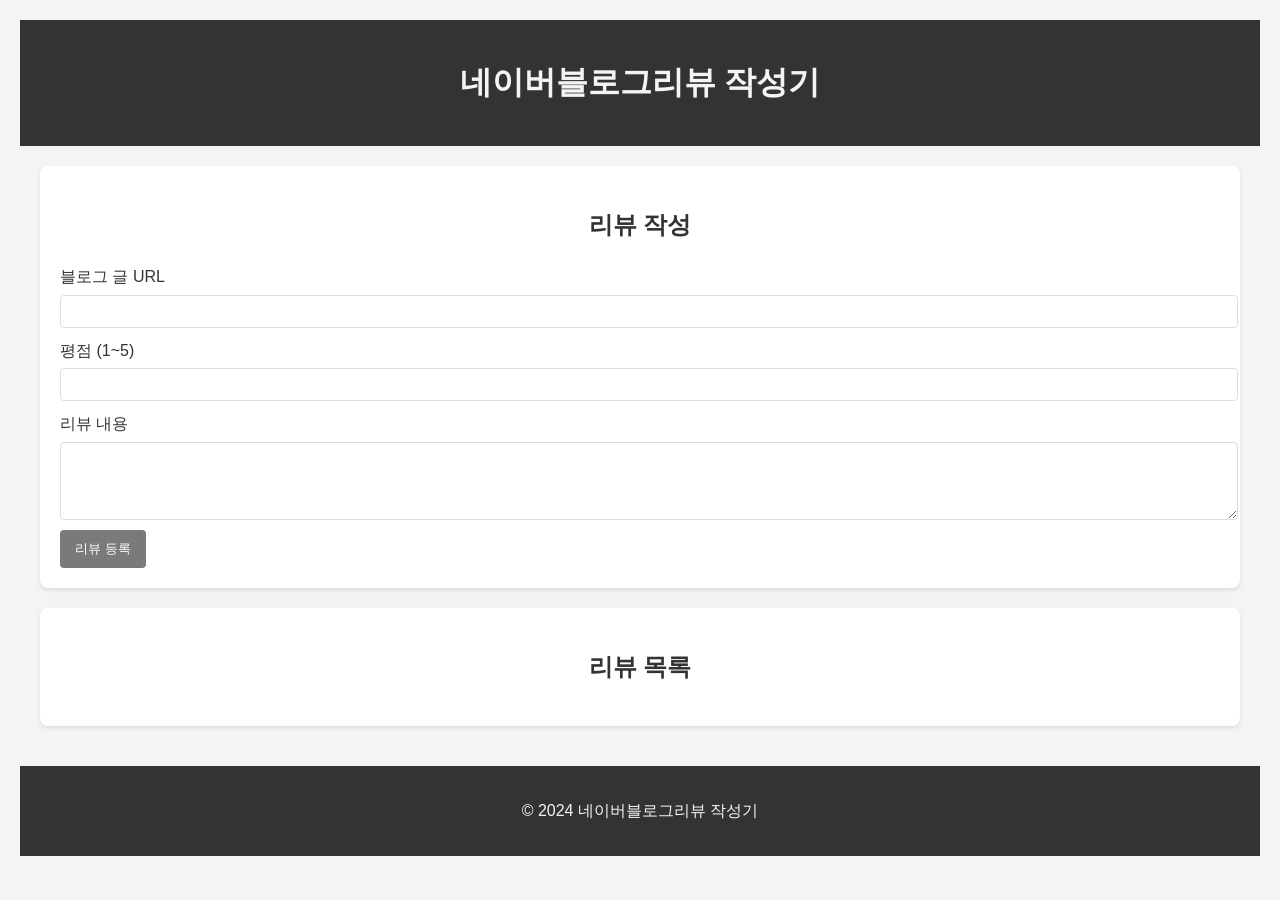
==== index.html @ 66f60aa8 "Rename to Naver blog review writer and translate UI" ====
<!DOCTYPE html>
<html lang="ko">
<head>
    <meta charset="UTF-8">
    <meta name="viewport" content="width=device-width, initial-scale=1.0">
    <title>네이버블로그리뷰 작성기</title>
    <link rel="stylesheet" href="style.css">
</head>
<body>
    <header>
        <h1>네이버블로그리뷰 작성기</h1>
    </header>
    <main>
        <section id="review-form-section">
            <h2>리뷰 작성</h2>
            <form id="review-form">
                <label for="blog-url">블로그 글 URL</label>
                <input type="url" id="blog-url" name="blog-url" required>
                <label for="rating">평점 (1~5)</label>
                <input type="number" id="rating" name="rating" min="1" max="5" required>
                <label for="review-text">리뷰 내용</label>
                <textarea id="review-text" name="review-text" rows="4" required></textarea>
                <button type="submit">리뷰 등록</button>
            </form>
        </section>
        <section id="reviews-section">
            <h2>리뷰 목록</h2>
            <div id="reviews-container"></div>
        </section>
    </main>
    <footer>
        <p>&copy; 2024 네이버블로그리뷰 작성기</p>
    </footer>
    <template id="review-card-template">
        <div class="review-card">
            <p><strong>URL:</strong> <a href="" target="_blank"></a></p>
            <p><strong>평점:</strong> <span></span></p>
            <p><strong>리뷰:</strong></p>
            <p></p>
        </div>
    </template>
    <script src="main.js"></script>
</body>
</html>
---- style.css ----
:root {
    --primary-color: #333;
    --secondary-color: #f4f4f4;
    --accent-color: #7a7a7a;
    --font-family: sans-serif;
}

body {
    font-family: var(--font-family);
    background-color: var(--secondary-color);
    color: var(--primary-color);
    line-height: 1.6;
    margin: 0;
    padding: 20px;
    text-align: center;
}

header, footer {
    background-color: var(--primary-color);
    color: var(--secondary-color);
    padding: 1rem 0;
    text-align: center;
}

main {
    padding: 20px;
}

#review-form-section, #reviews-section {
    background: #fff;
    padding: 20px;
    margin-bottom: 20px;
    border-radius: 8px;
    box-shadow: 0 2px 4px rgba(0,0,0,0.1);
}

#review-form {
    display: flex;
    flex-direction: column;
    align-items: flex-start;
}

#review-form label {
    margin-bottom: 5px;
}

#review-form input, #review-form textarea {
    width: 100%;
    padding: 8px;
    margin-bottom: 10px;
    border-radius: 4px;
    border: 1px solid #ddd;
}

#review-form button {
    background-color: var(--accent-color);
    color: white;
    padding: 10px 15px;
    border: none;
    border-radius: 4px;
    cursor: pointer;
    transition: background-color 0.3s ease;
}

#review-form button:hover {
    background-color: #5a5a5a;
}

.review-card {
    border: 1px solid #ddd;
    padding: 15px;
    margin-bottom: 15px;
    border-radius: 8px;
    background: #f9f9f9;
    text-align: left;
}

.review-card a {
    color: var(--accent-color);
    text-decoration: none;
}

.review-card a:hover {
    text-decoration: underline;
}
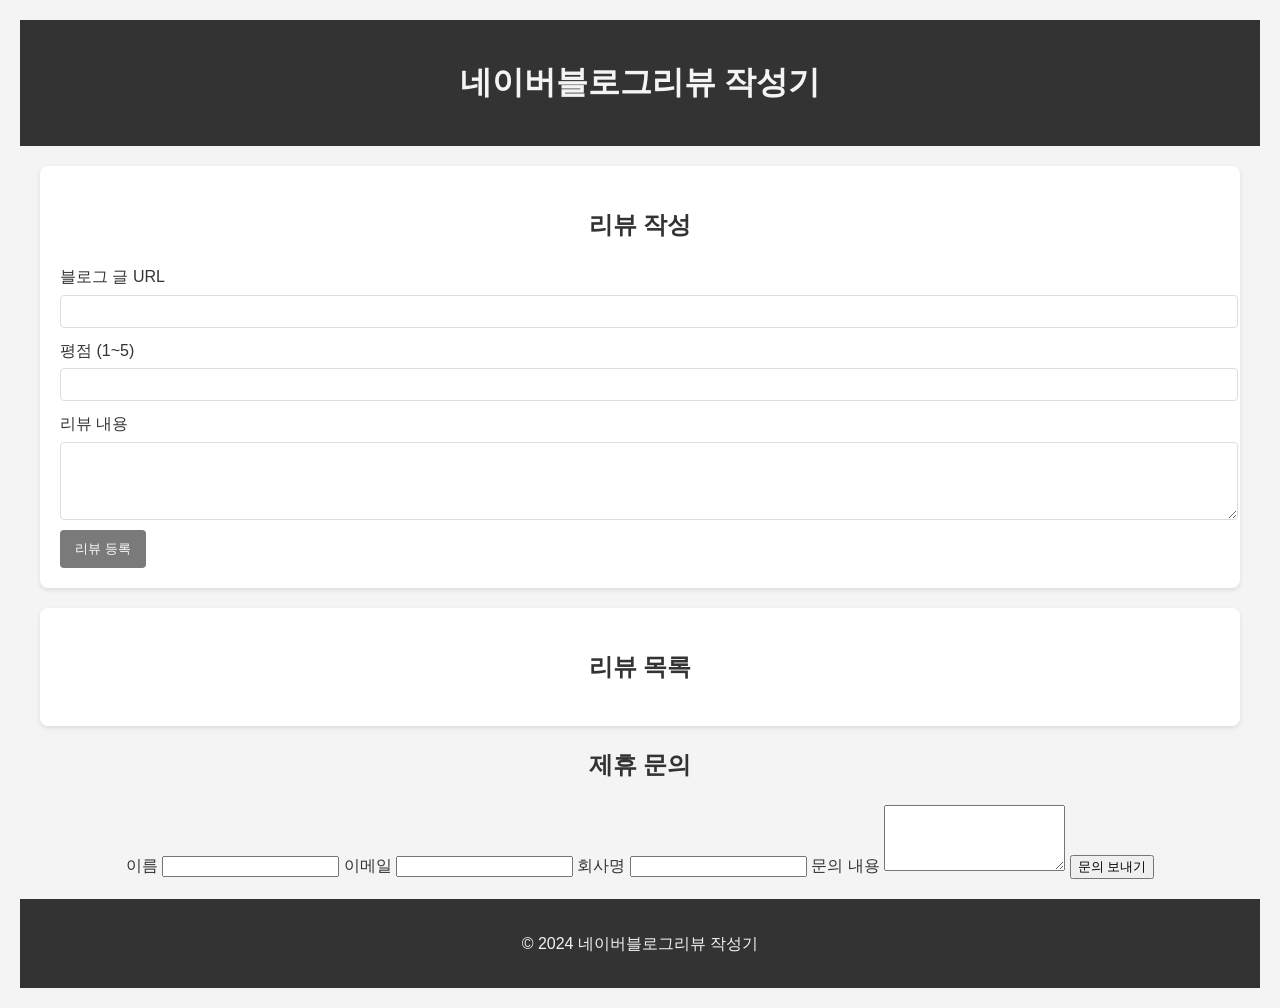
==== commit 143ffef1: "Add partner inquiry form" ====
--- a/index.html
+++ b/index.html
@@ -27,6 +27,21 @@
             <h2>리뷰 목록</h2>
             <div id="reviews-container"></div>
         </section>
+        <section id="partner-form-section">
+            <h2>제휴 문의</h2>
+            <form id="partner-form" action="https://formspree.io/f/mpqjyabr" method="POST">
+                <label for="partner-name">이름</label>
+                <input type="text" id="partner-name" name="name" required>
+                <label for="partner-email">이메일</label>
+                <input type="email" id="partner-email" name="email" required>
+                <label for="partner-company">회사명</label>
+                <input type="text" id="partner-company" name="company">
+                <label for="partner-message">문의 내용</label>
+                <textarea id="partner-message" name="message" rows="4" required></textarea>
+                <input type="hidden" name="_subject" value="네이버블로그리뷰 작성기 제휴 문의">
+                <button type="submit">문의 보내기</button>
+            </form>
+        </section>
     </main>
     <footer>
         <p>&copy; 2024 네이버블로그리뷰 작성기</p>
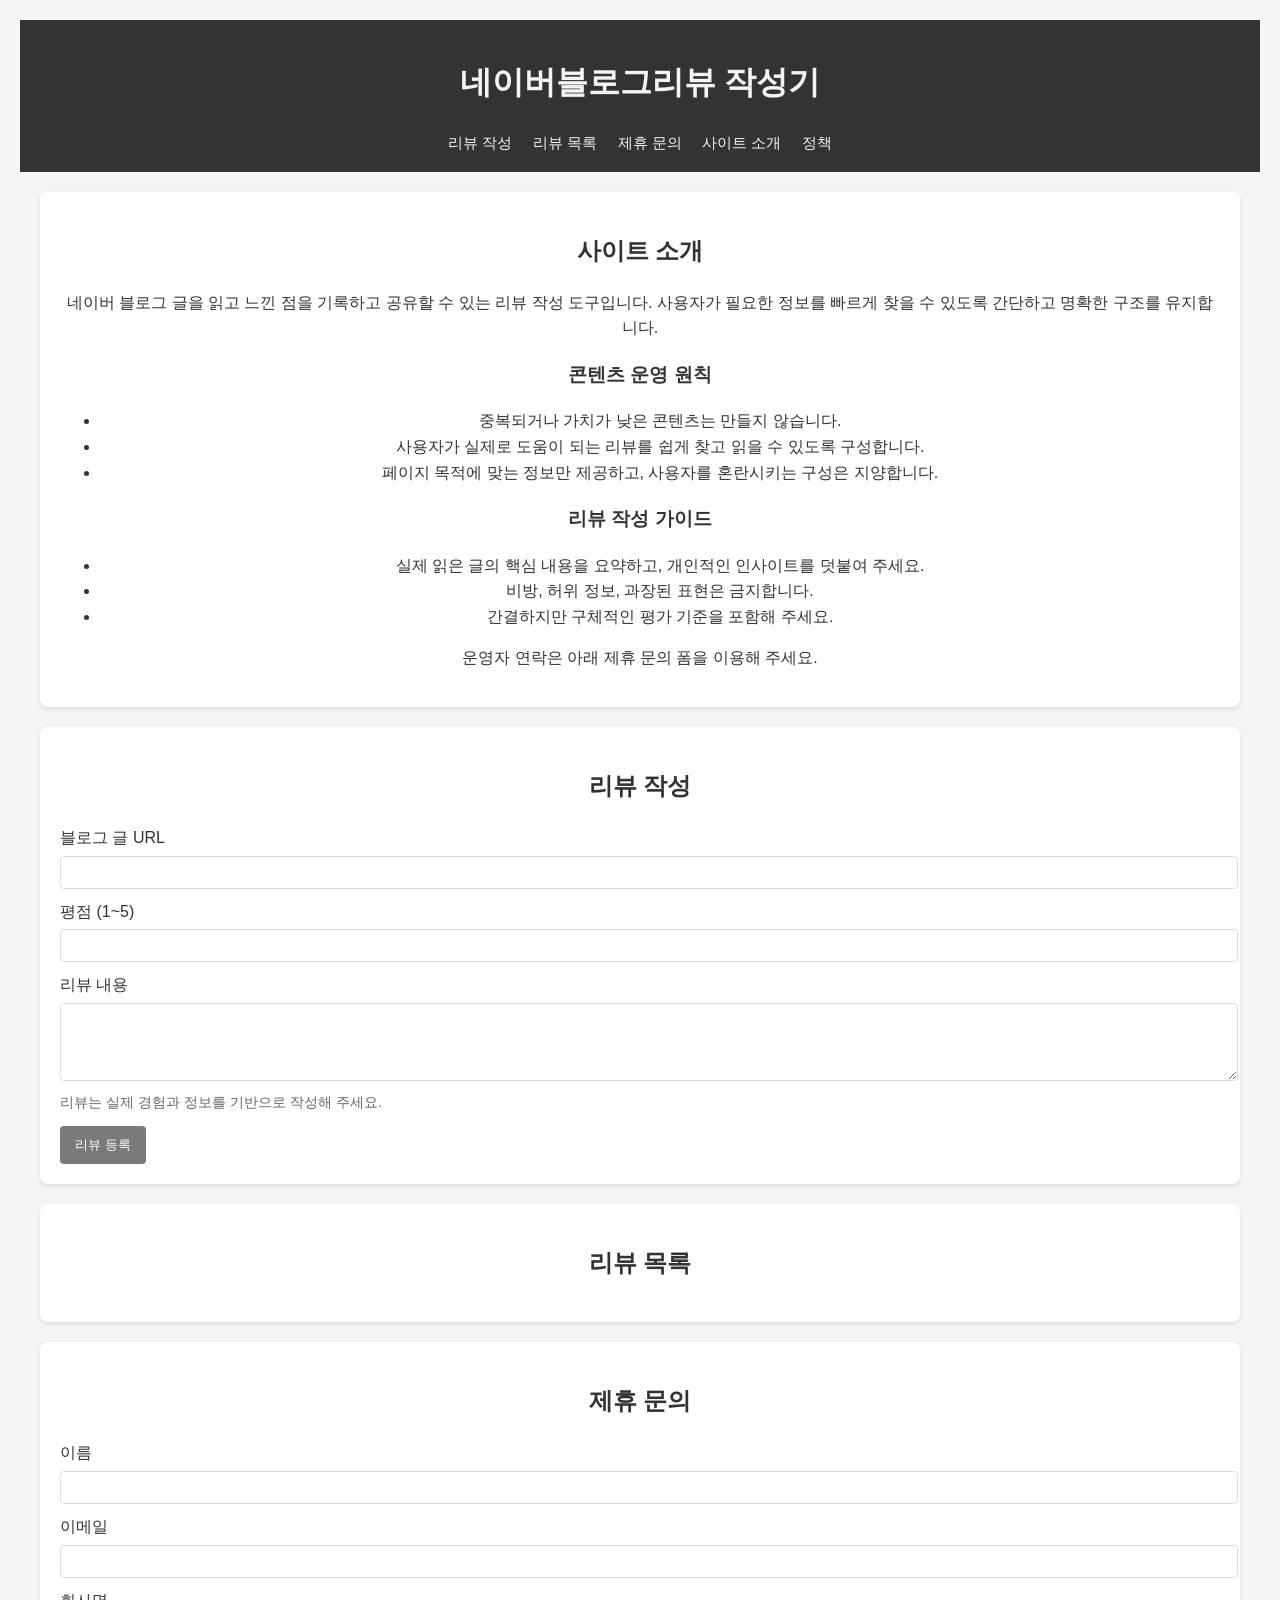
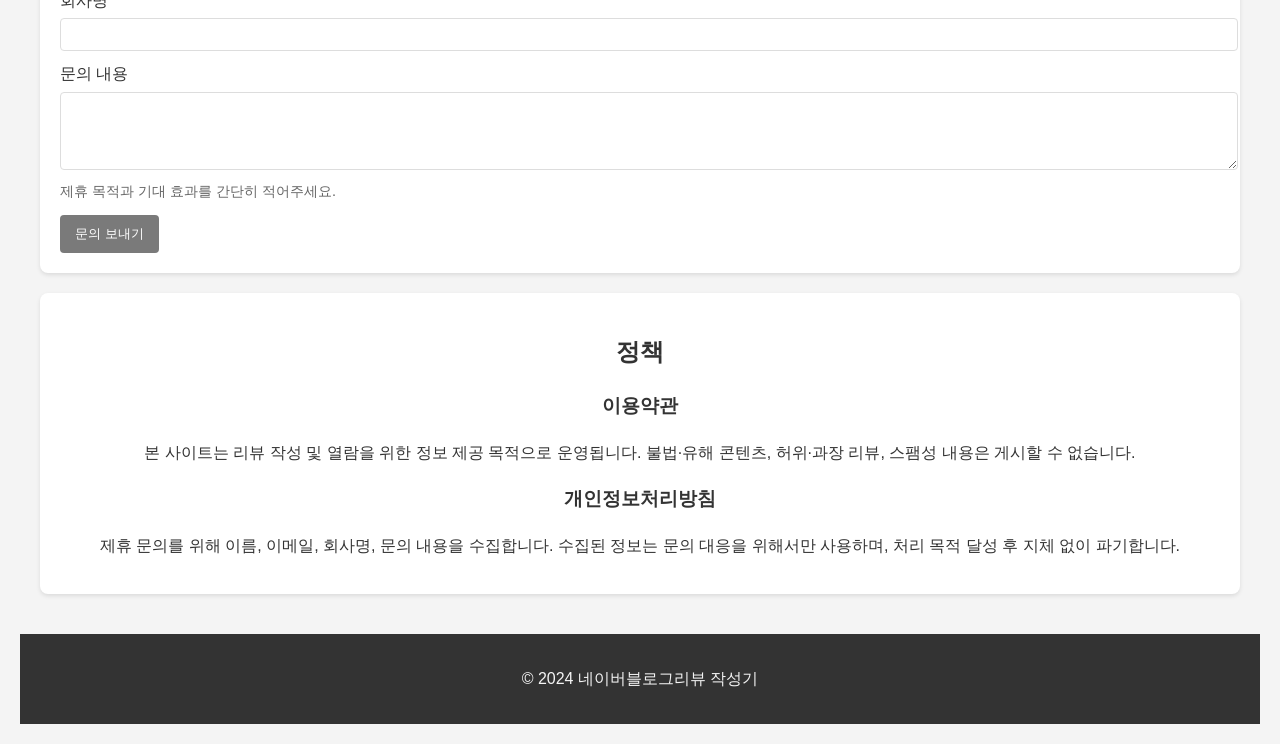
==== commit 6261d920: "Improve site structure and policies for AdSense readiness" ====
--- a/index.html
+++ b/index.html
@@ -9,8 +9,32 @@
 <body>
     <header>
         <h1>네이버블로그리뷰 작성기</h1>
+        <nav>
+            <a href="#review-form-section">리뷰 작성</a>
+            <a href="#reviews-section">리뷰 목록</a>
+            <a href="#partner-form-section">제휴 문의</a>
+            <a href="#site-info-section">사이트 소개</a>
+            <a href="#policies-section">정책</a>
+        </nav>
     </header>
     <main>
+        <section id="site-info-section">
+            <h2>사이트 소개</h2>
+            <p>네이버 블로그 글을 읽고 느낀 점을 기록하고 공유할 수 있는 리뷰 작성 도구입니다. 사용자가 필요한 정보를 빠르게 찾을 수 있도록 간단하고 명확한 구조를 유지합니다.</p>
+            <h3>콘텐츠 운영 원칙</h3>
+            <ul>
+                <li>중복되거나 가치가 낮은 콘텐츠는 만들지 않습니다.</li>
+                <li>사용자가 실제로 도움이 되는 리뷰를 쉽게 찾고 읽을 수 있도록 구성합니다.</li>
+                <li>페이지 목적에 맞는 정보만 제공하고, 사용자를 혼란시키는 구성은 지양합니다.</li>
+            </ul>
+            <h3>리뷰 작성 가이드</h3>
+            <ul>
+                <li>실제 읽은 글의 핵심 내용을 요약하고, 개인적인 인사이트를 덧붙여 주세요.</li>
+                <li>비방, 허위 정보, 과장된 표현은 금지합니다.</li>
+                <li>간결하지만 구체적인 평가 기준을 포함해 주세요.</li>
+            </ul>
+            <p>운영자 연락은 아래 제휴 문의 폼을 이용해 주세요.</p>
+        </section>
         <section id="review-form-section">
             <h2>리뷰 작성</h2>
             <form id="review-form">
@@ -20,6 +44,7 @@
                 <input type="number" id="rating" name="rating" min="1" max="5" required>
                 <label for="review-text">리뷰 내용</label>
                 <textarea id="review-text" name="review-text" rows="4" required></textarea>
+                <p class="hint">리뷰는 실제 경험과 정보를 기반으로 작성해 주세요.</p>
                 <button type="submit">리뷰 등록</button>
             </form>
         </section>
@@ -39,8 +64,16 @@
                 <label for="partner-message">문의 내용</label>
                 <textarea id="partner-message" name="message" rows="4" required></textarea>
                 <input type="hidden" name="_subject" value="네이버블로그리뷰 작성기 제휴 문의">
+                <p class="hint">제휴 목적과 기대 효과를 간단히 적어주세요.</p>
                 <button type="submit">문의 보내기</button>
             </form>
+        </section>
+        <section id="policies-section">
+            <h2>정책</h2>
+            <h3>이용약관</h3>
+            <p>본 사이트는 리뷰 작성 및 열람을 위한 정보 제공 목적으로 운영됩니다. 불법·유해 콘텐츠, 허위·과장 리뷰, 스팸성 내용은 게시할 수 없습니다.</p>
+            <h3>개인정보처리방침</h3>
+            <p>제휴 문의를 위해 이름, 이메일, 회사명, 문의 내용을 수집합니다. 수집된 정보는 문의 대응을 위해서만 사용하며, 처리 목적 달성 후 지체 없이 파기합니다.</p>
         </section>
     </main>
     <footer>
--- a/style.css
+++ b/style.css
@@ -22,11 +22,26 @@
     text-align: center;
 }
 
+header nav {
+    margin-top: 10px;
+}
+
+header nav a {
+    color: var(--secondary-color);
+    text-decoration: none;
+    margin: 0 8px;
+    font-size: 0.95rem;
+}
+
+header nav a:hover {
+    text-decoration: underline;
+}
+
 main {
     padding: 20px;
 }
 
-#review-form-section, #reviews-section {
+#review-form-section, #reviews-section, #partner-form-section, #site-info-section, #policies-section {
     background: #fff;
     padding: 20px;
     margin-bottom: 20px;
@@ -34,17 +49,17 @@
     box-shadow: 0 2px 4px rgba(0,0,0,0.1);
 }
 
-#review-form {
+#review-form, #partner-form {
     display: flex;
     flex-direction: column;
     align-items: flex-start;
 }
 
-#review-form label {
+#review-form label, #partner-form label {
     margin-bottom: 5px;
 }
 
-#review-form input, #review-form textarea {
+#review-form input, #review-form textarea, #partner-form input, #partner-form textarea {
     width: 100%;
     padding: 8px;
     margin-bottom: 10px;
@@ -52,7 +67,7 @@
     border: 1px solid #ddd;
 }
 
-#review-form button {
+#review-form button, #partner-form button {
     background-color: var(--accent-color);
     color: white;
     padding: 10px 15px;
@@ -62,8 +77,14 @@
     transition: background-color 0.3s ease;
 }
 
-#review-form button:hover {
+#review-form button:hover, #partner-form button:hover {
     background-color: #5a5a5a;
+}
+
+.hint {
+    margin: 0 0 12px;
+    font-size: 0.9rem;
+    color: #666;
 }
 
 .review-card {
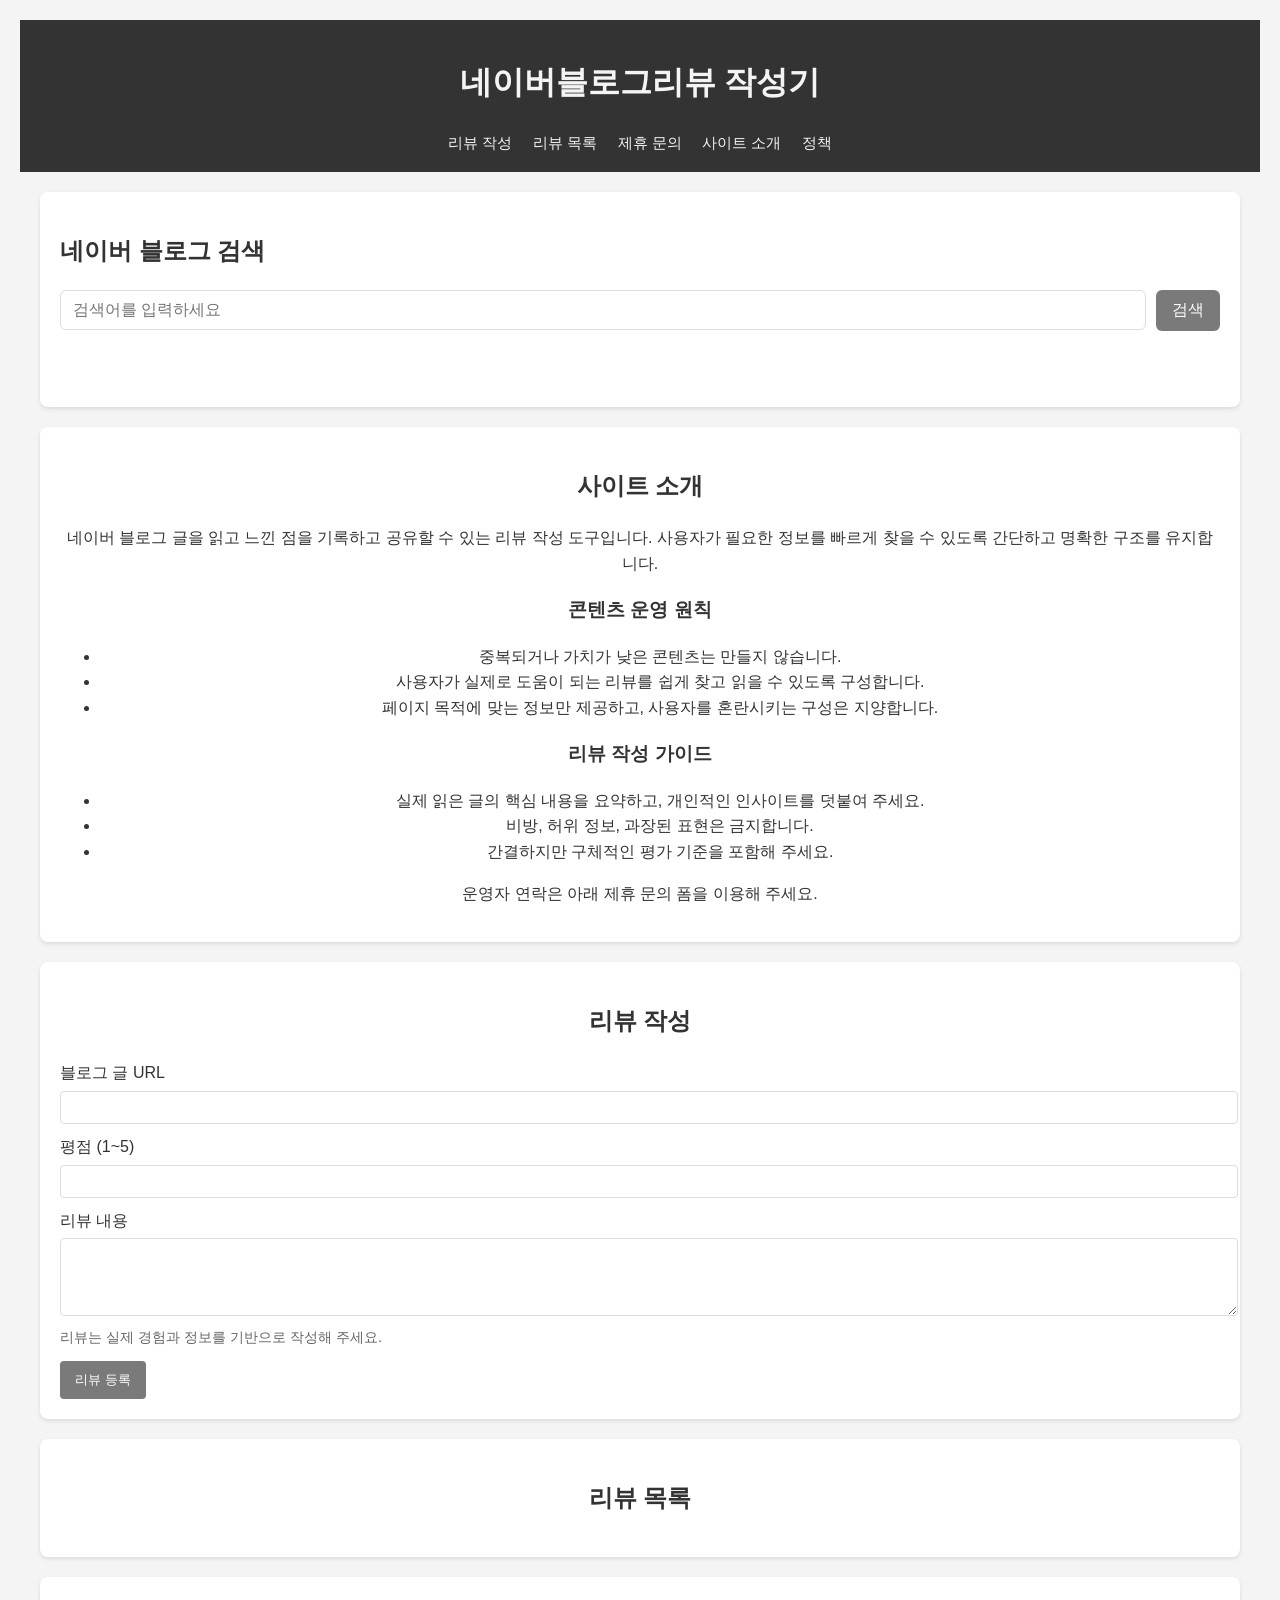
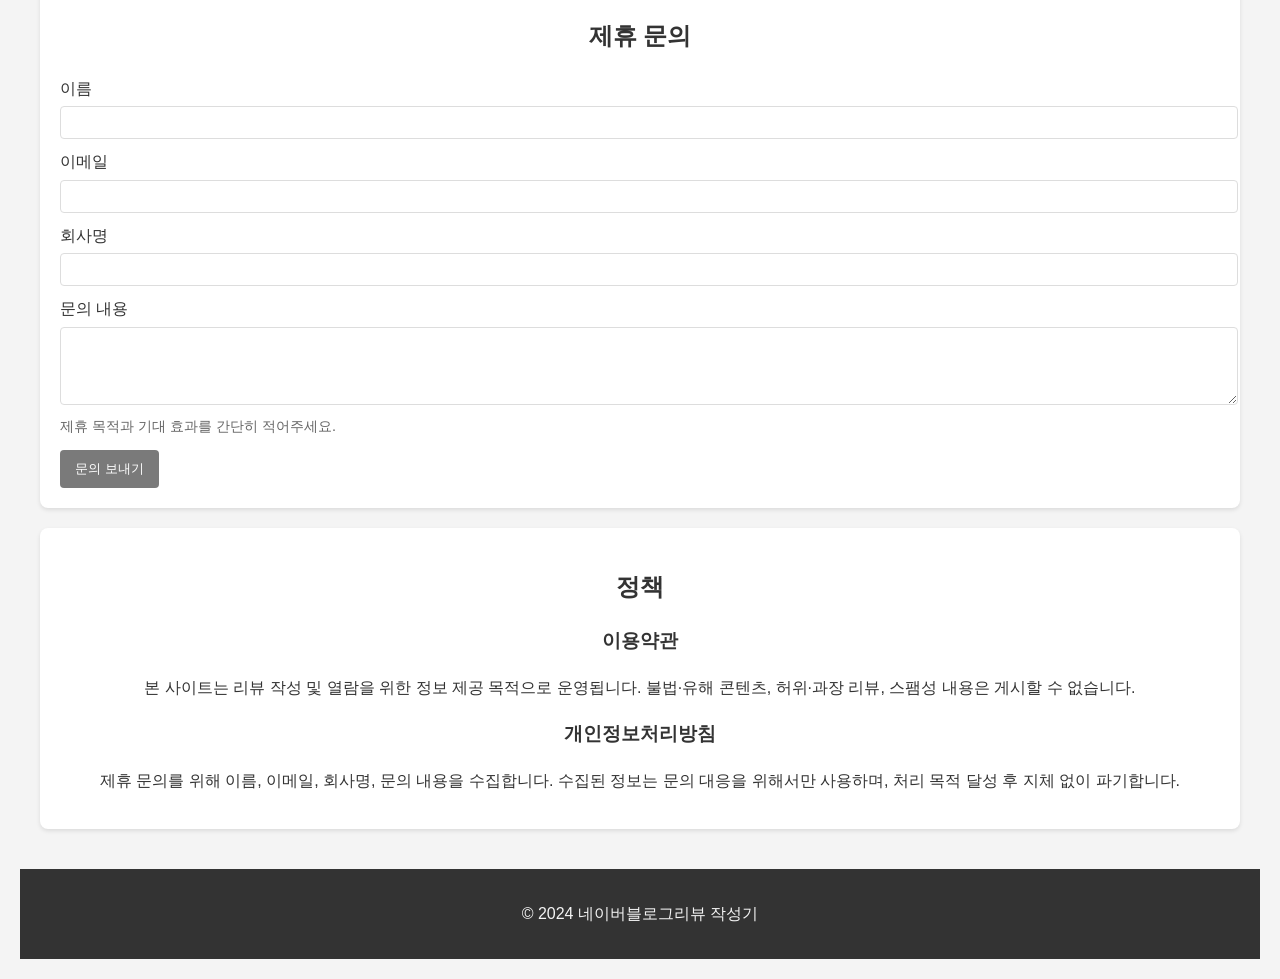
==== commit df26b87a: "Add Naver blog search UI and proxy fetch" ====
--- a/index.html
+++ b/index.html
@@ -18,6 +18,16 @@
         </nav>
     </header>
     <main>
+        <section id="search-section">
+            <h2>네이버 블로그 검색</h2>
+            <div class="search-bar">
+                <label class="sr-only" for="search-input">검색어</label>
+                <input type="text" id="search-input" placeholder="검색어를 입력하세요" autocomplete="off">
+                <button type="button" id="search-button">검색</button>
+            </div>
+            <p id="search-status" class="status" aria-live="polite"></p>
+            <div id="search-results" class="results"></div>
+        </section>
         <section id="site-info-section">
             <h2>사이트 소개</h2>
             <p>네이버 블로그 글을 읽고 느낀 점을 기록하고 공유할 수 있는 리뷰 작성 도구입니다. 사용자가 필요한 정보를 빠르게 찾을 수 있도록 간단하고 명확한 구조를 유지합니다.</p>
--- a/style.css
+++ b/style.css
@@ -47,6 +47,122 @@
     margin-bottom: 20px;
     border-radius: 8px;
     box-shadow: 0 2px 4px rgba(0,0,0,0.1);
+}
+
+#search-section {
+    background: #fff;
+    padding: 20px;
+    margin-bottom: 20px;
+    border-radius: 8px;
+    box-shadow: 0 2px 4px rgba(0,0,0,0.1);
+    text-align: left;
+}
+
+.search-bar {
+    display: flex;
+    gap: 10px;
+    flex-wrap: wrap;
+    align-items: center;
+    margin-bottom: 12px;
+}
+
+.search-bar input {
+    flex: 1 1 240px;
+    padding: 10px 12px;
+    border-radius: 6px;
+    border: 1px solid #ddd;
+    font-size: 1rem;
+}
+
+.search-bar button {
+    background-color: var(--accent-color);
+    color: white;
+    padding: 10px 16px;
+    border: none;
+    border-radius: 6px;
+    cursor: pointer;
+    transition: background-color 0.3s ease;
+    font-size: 1rem;
+}
+
+.search-bar button:disabled {
+    opacity: 0.7;
+    cursor: not-allowed;
+}
+
+.search-bar button:hover {
+    background-color: #5a5a5a;
+}
+
+.status {
+    margin: 0 0 16px;
+    font-size: 0.95rem;
+    color: #444;
+}
+
+.status.error {
+    color: #b30000;
+}
+
+.results {
+    min-height: 40px;
+}
+
+.result-list {
+    list-style: none;
+    padding: 0;
+    margin: 0;
+    display: grid;
+    gap: 12px;
+}
+
+.result-item {
+    border: 1px solid #e0e0e0;
+    border-radius: 8px;
+    padding: 14px;
+    background: #fafafa;
+}
+
+.result-title {
+    font-weight: 700;
+    color: #1a1a1a;
+    text-decoration: none;
+    display: inline-block;
+    margin-bottom: 6px;
+}
+
+.result-title:hover {
+    text-decoration: underline;
+}
+
+.result-meta {
+    display: flex;
+    gap: 12px;
+    font-size: 0.9rem;
+    color: #666;
+    margin-bottom: 8px;
+    flex-wrap: wrap;
+}
+
+.result-desc {
+    margin: 0;
+    color: #333;
+}
+
+.empty {
+    margin: 0;
+    color: #666;
+}
+
+.sr-only {
+    position: absolute;
+    width: 1px;
+    height: 1px;
+    padding: 0;
+    margin: -1px;
+    overflow: hidden;
+    clip: rect(0, 0, 0, 0);
+    border: 0;
 }
 
 #review-form, #partner-form {
@@ -104,3 +220,19 @@
 .review-card a:hover {
     text-decoration: underline;
 }
+
+@media (max-width: 640px) {
+    body {
+        padding: 12px;
+    }
+
+    header nav a {
+        display: inline-block;
+        margin: 6px 6px;
+    }
+
+    .search-bar {
+        flex-direction: column;
+        align-items: stretch;
+    }
+}
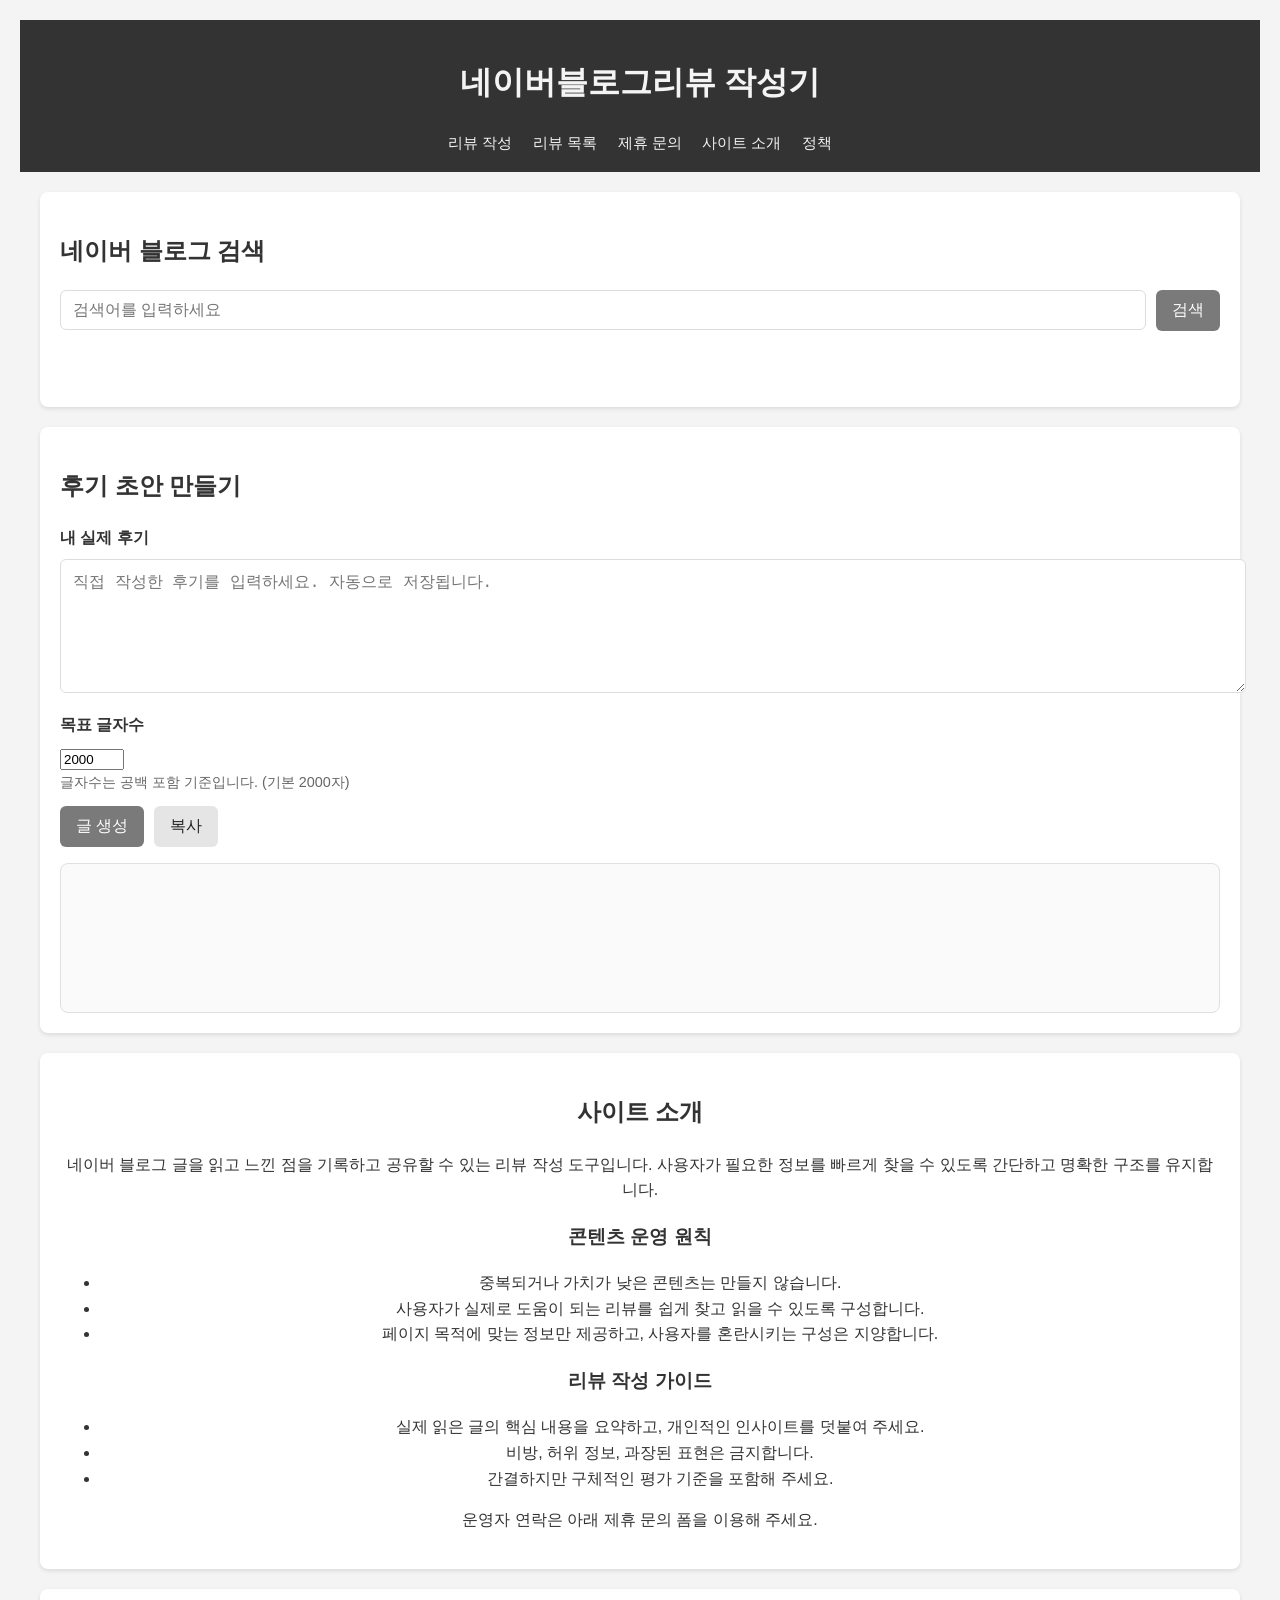
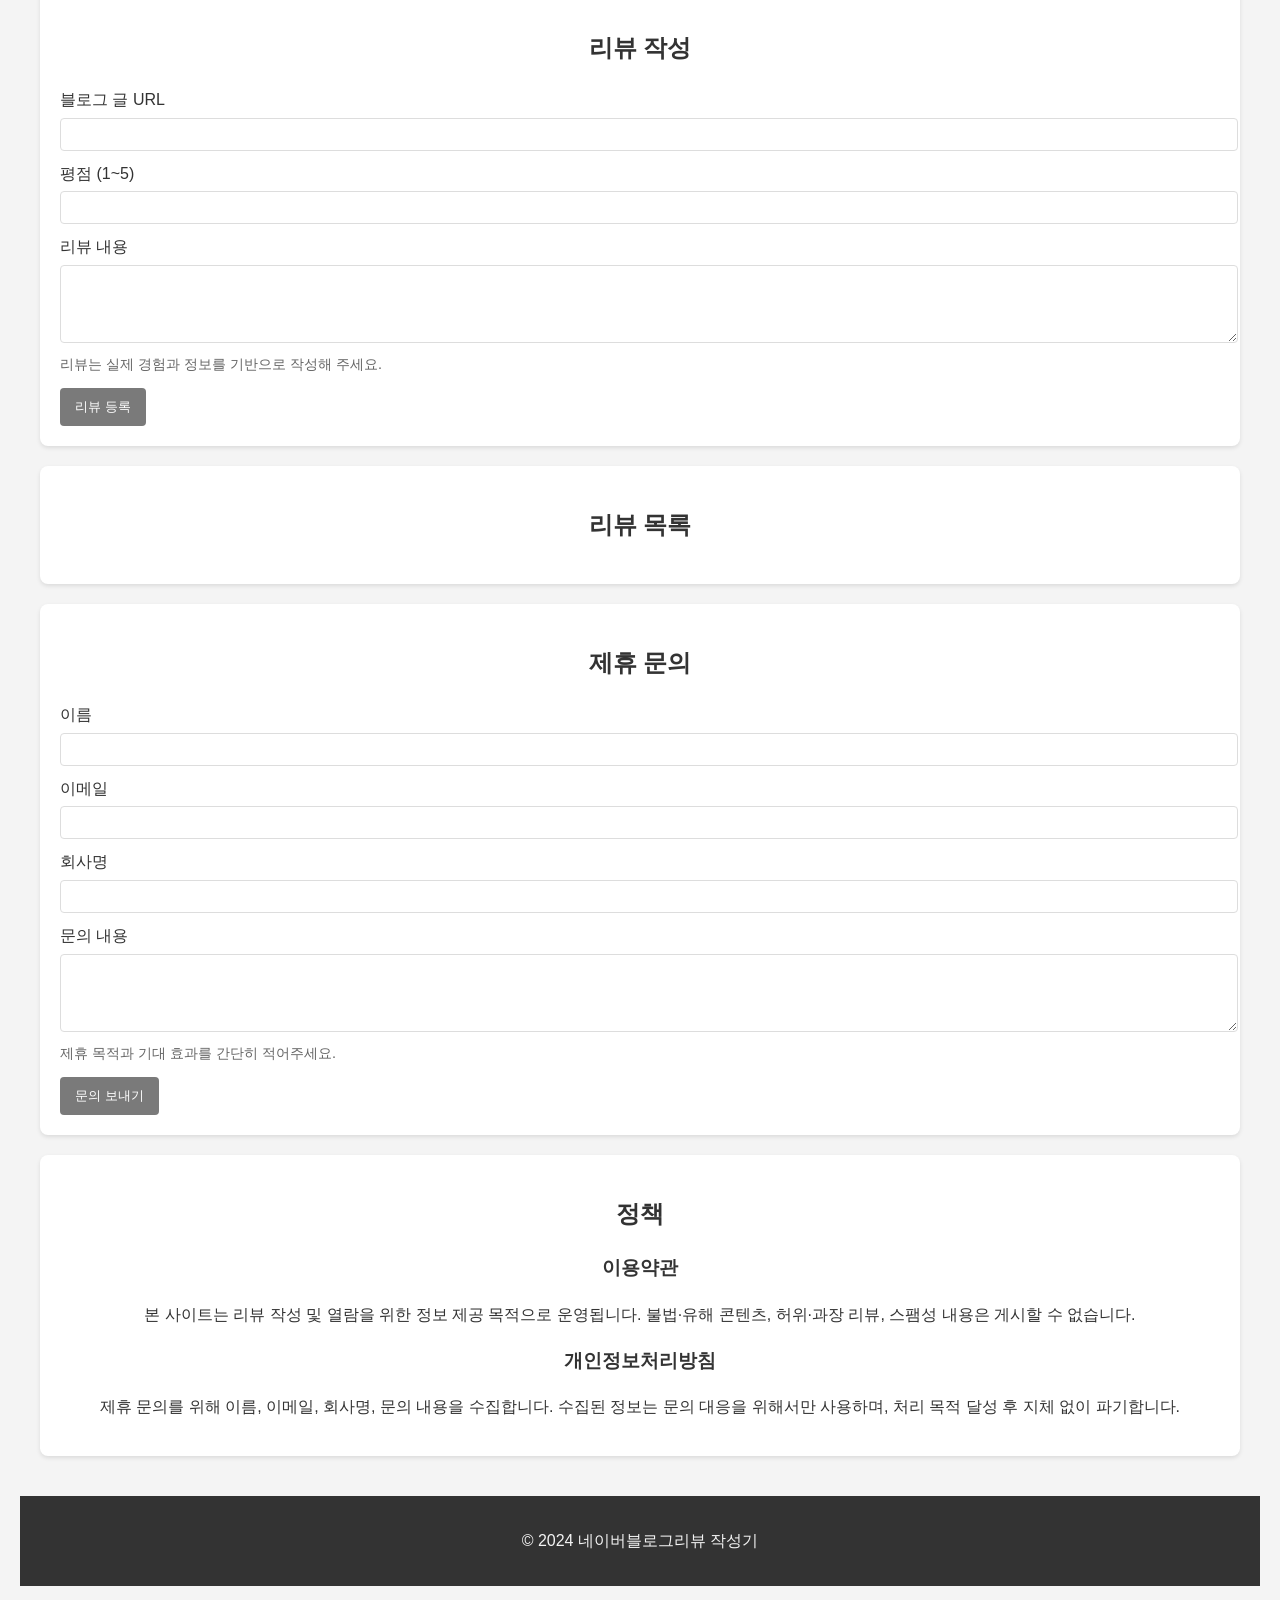
==== commit ad8d309e: "Deploy latest changes" ====
--- a/index.html
+++ b/index.html
@@ -27,6 +27,22 @@
             </div>
             <p id="search-status" class="status" aria-live="polite"></p>
             <div id="search-results" class="results"></div>
+        </section>
+        <section id="draft-section">
+            <h2>후기 초안 만들기</h2>
+            <label for="user-review" class="section-label">내 실제 후기</label>
+            <textarea id="user-review" rows="6" placeholder="직접 작성한 후기를 입력하세요. 자동으로 저장됩니다."></textarea>
+            <div class="draft-settings">
+                <label for="length-input" class="section-label">목표 글자수</label>
+                <input type="number" id="length-input" min="800" max="3000" step="50" value="2000">
+                <p class="hint">글자수는 공백 포함 기준입니다. (기본 2000자)</p>
+            </div>
+            <div class="draft-actions">
+                <button type="button" id="generate-button">글 생성</button>
+                <button type="button" id="copy-button" class="secondary">복사</button>
+            </div>
+            <p id="draft-status" class="status" aria-live="polite"></p>
+            <div id="draft-output" class="draft-output" aria-live="polite"></div>
         </section>
         <section id="site-info-section">
             <h2>사이트 소개</h2>
--- a/style.css
+++ b/style.css
@@ -56,6 +56,73 @@
     border-radius: 8px;
     box-shadow: 0 2px 4px rgba(0,0,0,0.1);
     text-align: left;
+}
+
+#draft-section {
+    background: #fff;
+    padding: 20px;
+    margin-bottom: 20px;
+    border-radius: 8px;
+    box-shadow: 0 2px 4px rgba(0,0,0,0.1);
+    text-align: left;
+}
+
+.section-label {
+    display: block;
+    margin-bottom: 8px;
+    font-weight: 600;
+}
+
+#user-review {
+    width: 100%;
+    padding: 12px;
+    border-radius: 6px;
+    border: 1px solid #ddd;
+    margin-bottom: 12px;
+    resize: vertical;
+    font-size: 1rem;
+}
+
+.draft-actions {
+    display: flex;
+    gap: 10px;
+    flex-wrap: wrap;
+    margin-bottom: 10px;
+}
+
+.draft-actions button {
+    background-color: var(--accent-color);
+    color: white;
+    padding: 10px 16px;
+    border: none;
+    border-radius: 6px;
+    cursor: pointer;
+    transition: background-color 0.3s ease;
+    font-size: 1rem;
+}
+
+.draft-actions .secondary {
+    background-color: #e5e5e5;
+    color: #222;
+}
+
+.draft-actions button:hover {
+    background-color: #5a5a5a;
+}
+
+.draft-actions .secondary:hover {
+    background-color: #d5d5d5;
+}
+
+.draft-output {
+    white-space: pre-wrap;
+    background: #fafafa;
+    border: 1px solid #e0e0e0;
+    border-radius: 8px;
+    padding: 14px;
+    min-height: 120px;
+    font-size: 0.95rem;
+    line-height: 1.6;
 }
 
 .search-bar {
@@ -235,4 +302,9 @@
         flex-direction: column;
         align-items: stretch;
     }
-}
+
+    .draft-actions {
+        flex-direction: column;
+        align-items: stretch;
+    }
+}
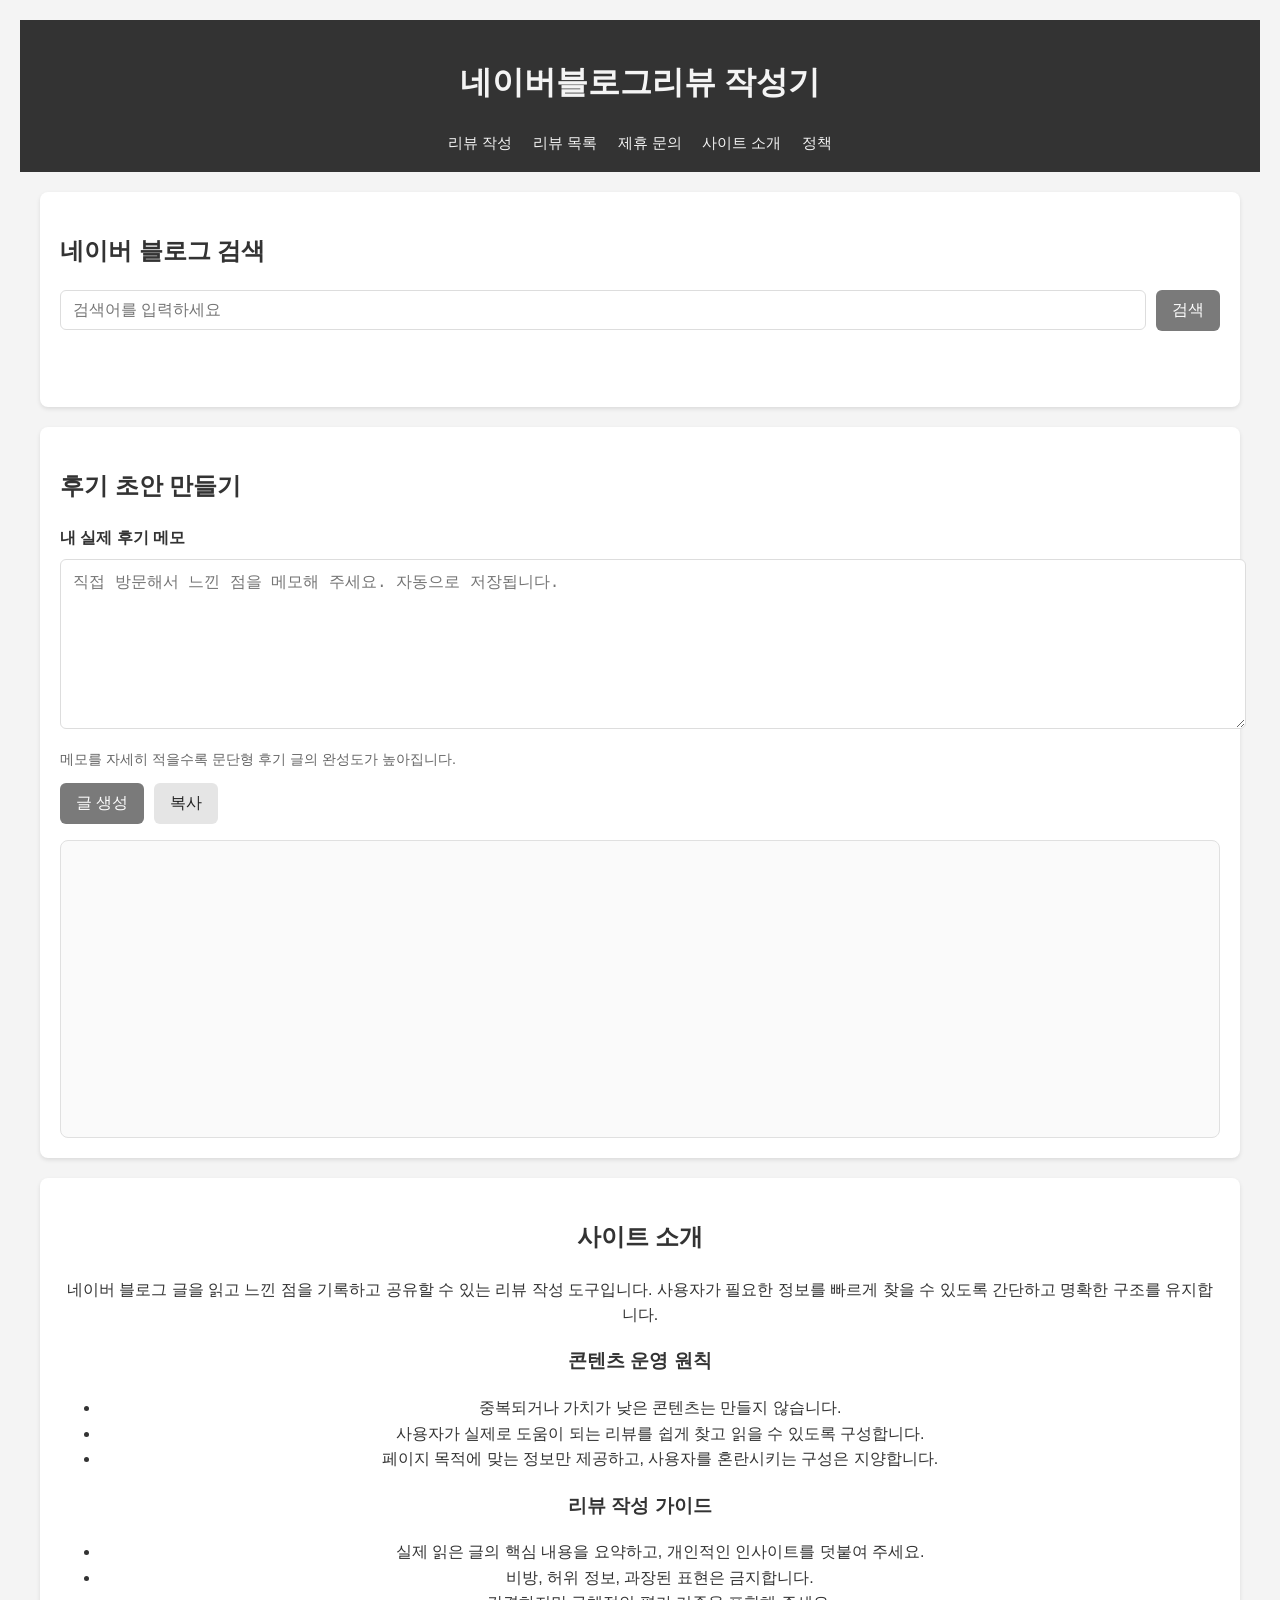
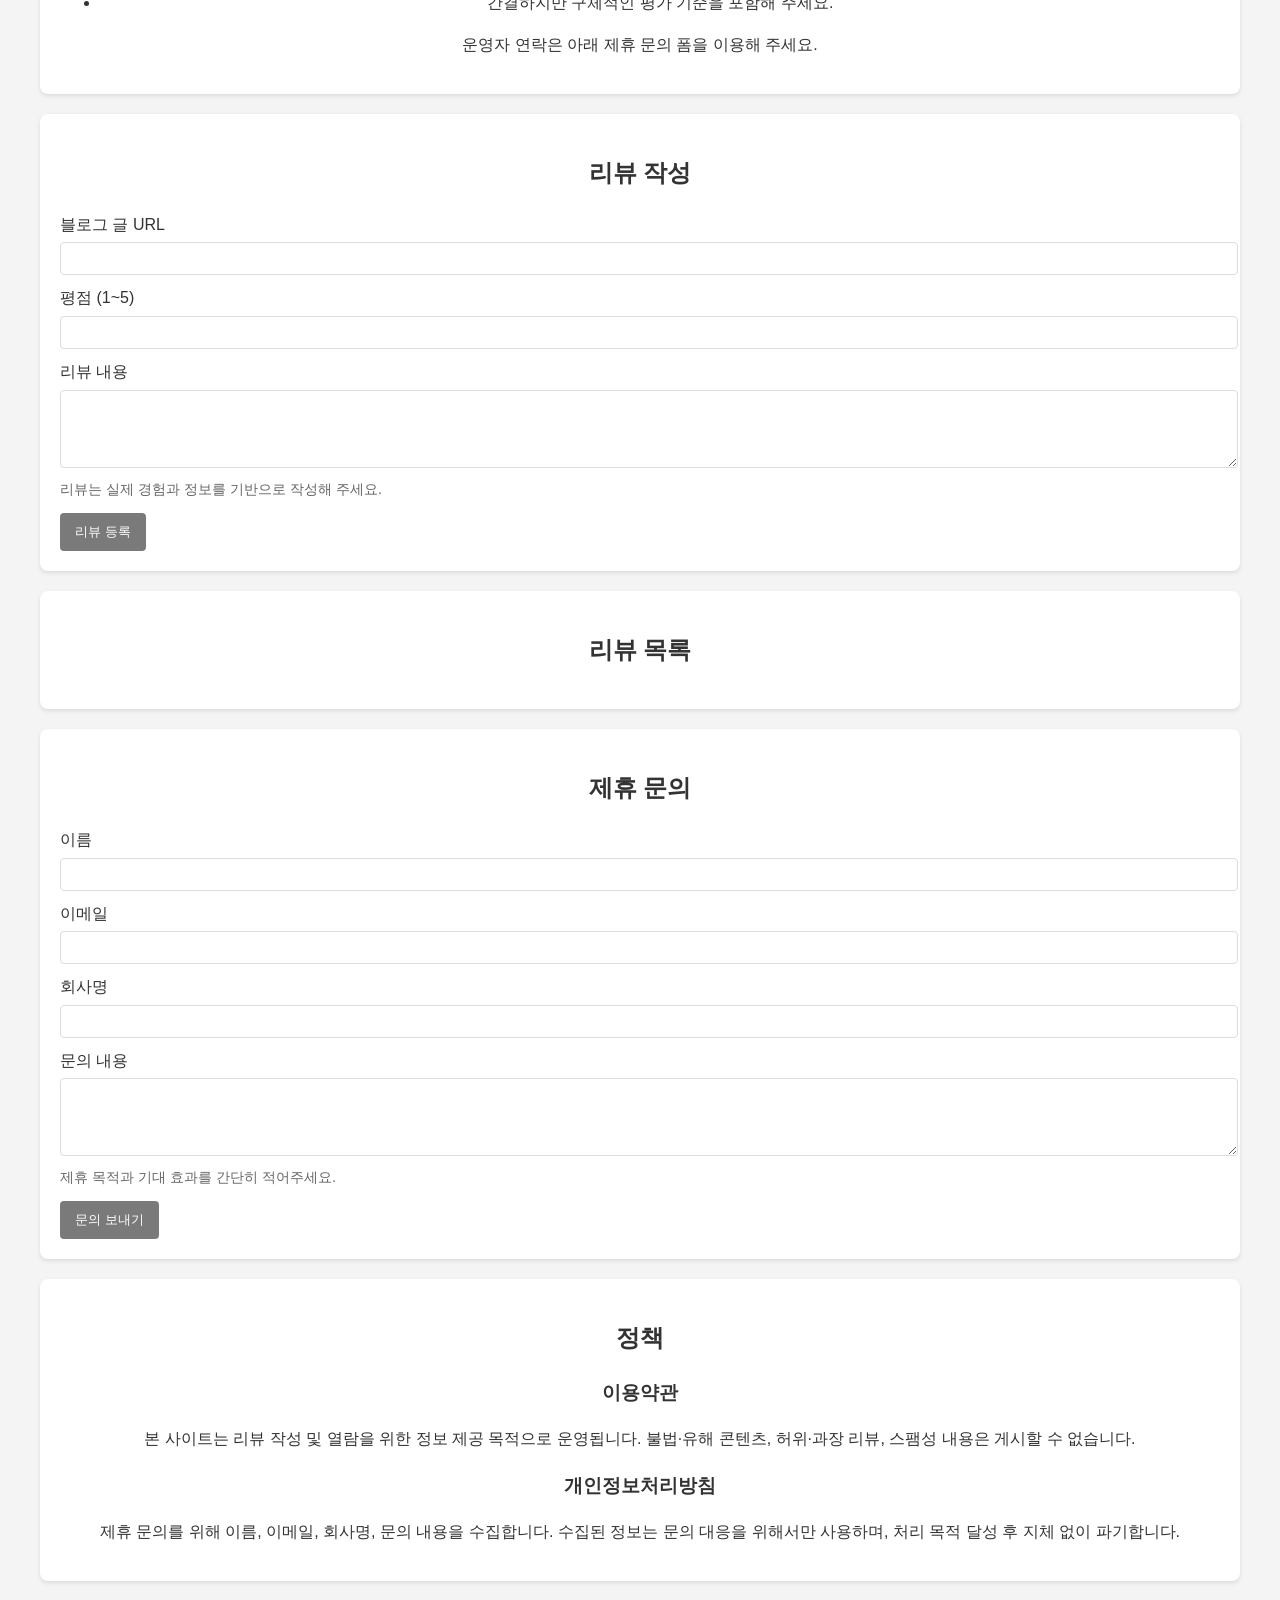
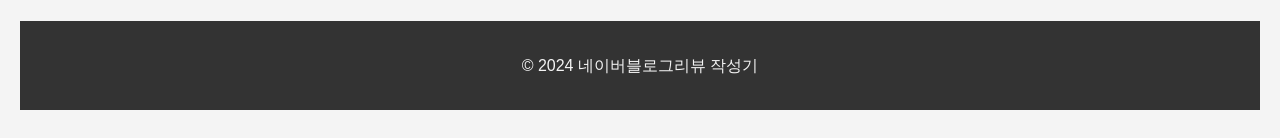
==== commit 7dbc78d2: "Generate publish-ready paragraph blog posts from memo and search hints" ====
--- a/index.html
+++ b/index.html
@@ -30,13 +30,9 @@
         </section>
         <section id="draft-section">
             <h2>후기 초안 만들기</h2>
-            <label for="user-review" class="section-label">내 실제 후기</label>
-            <textarea id="user-review" rows="6" placeholder="직접 작성한 후기를 입력하세요. 자동으로 저장됩니다."></textarea>
-            <div class="draft-settings">
-                <label for="length-input" class="section-label">목표 글자수</label>
-                <input type="number" id="length-input" min="800" max="3000" step="50" value="2000">
-                <p class="hint">글자수는 공백 포함 기준입니다. (기본 2000자)</p>
-            </div>
+            <label for="user-review" class="section-label">내 실제 후기 메모</label>
+            <textarea id="user-review" rows="8" placeholder="직접 방문해서 느낀 점을 메모해 주세요. 자동으로 저장됩니다."></textarea>
+            <p class="hint">메모를 자세히 적을수록 문단형 후기 글의 완성도가 높아집니다.</p>
             <div class="draft-actions">
                 <button type="button" id="generate-button">글 생성</button>
                 <button type="button" id="copy-button" class="secondary">복사</button>
--- a/style.css
+++ b/style.css
@@ -119,10 +119,11 @@
     background: #fafafa;
     border: 1px solid #e0e0e0;
     border-radius: 8px;
-    padding: 14px;
-    min-height: 120px;
-    font-size: 0.95rem;
-    line-height: 1.6;
+    padding: 18px;
+    min-height: 260px;
+    font-size: 1rem;
+    line-height: 1.8;
+    word-break: keep-all;
 }
 
 .search-bar {
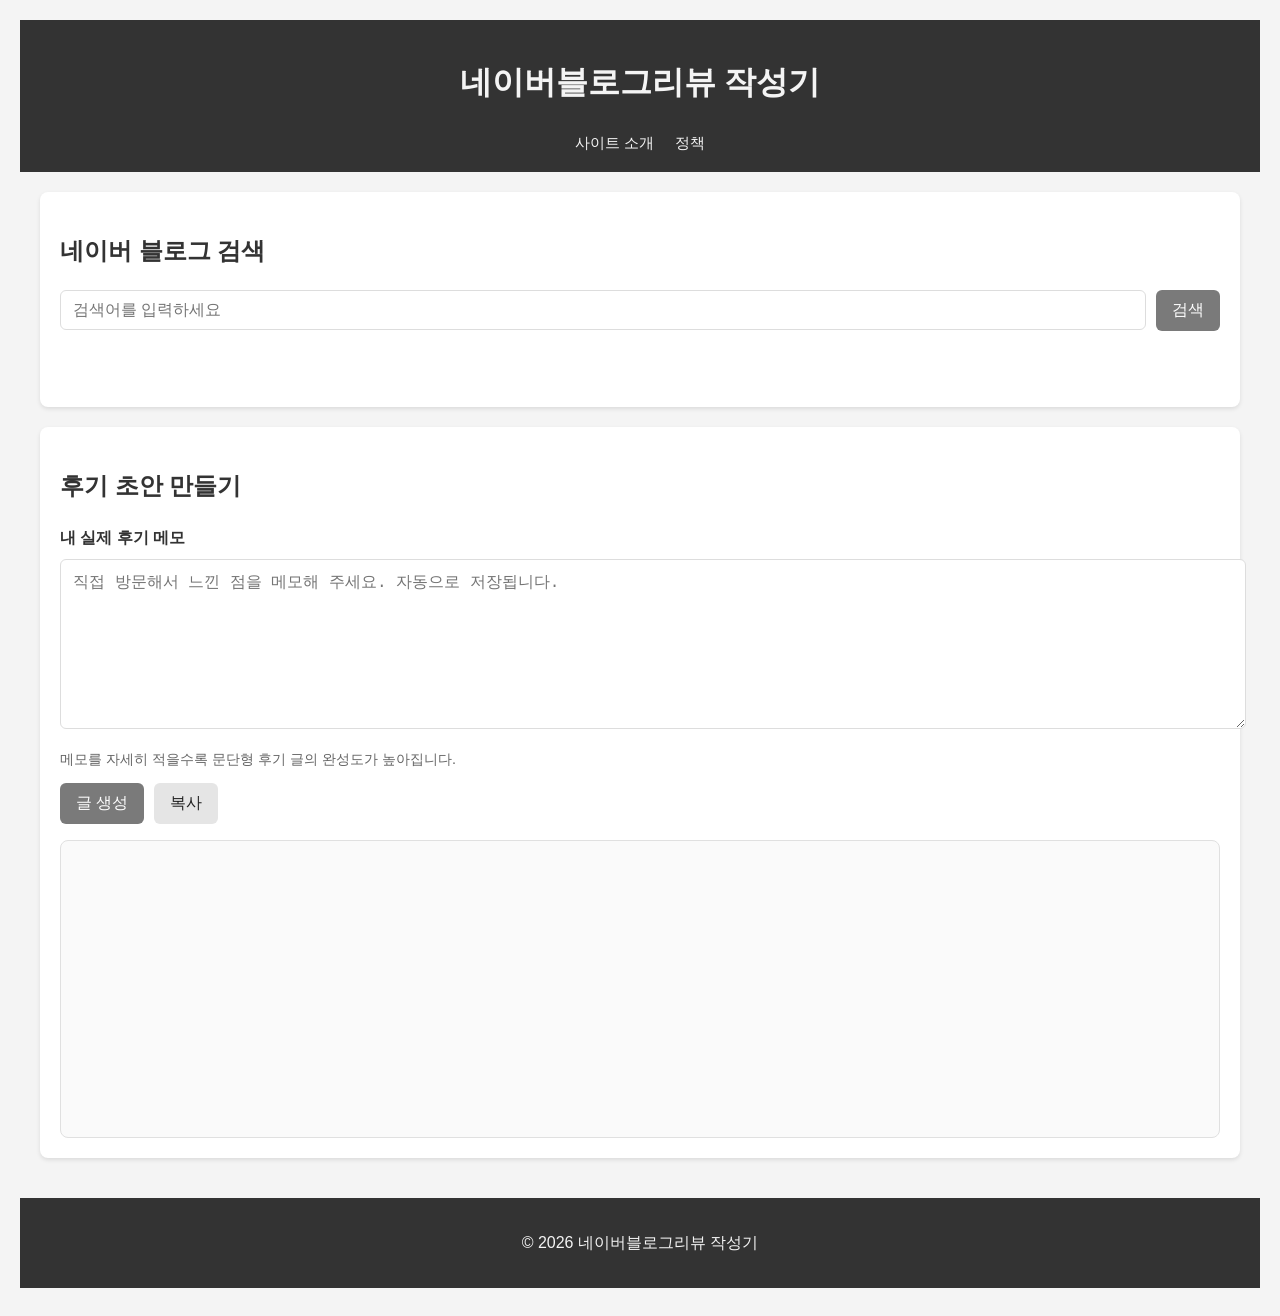
==== commit 9bba59fe: "Move site info/policies to separate pages" ====
--- a/index.html
+++ b/index.html
@@ -10,11 +10,8 @@
     <header>
         <h1>네이버블로그리뷰 작성기</h1>
         <nav>
-            <a href="#review-form-section">리뷰 작성</a>
-            <a href="#reviews-section">리뷰 목록</a>
-            <a href="#partner-form-section">제휴 문의</a>
-            <a href="#site-info-section">사이트 소개</a>
-            <a href="#policies-section">정책</a>
+            <a href="site-info.html">사이트 소개</a>
+            <a href="policies.html">정책</a>
         </nav>
     </header>
     <main>
@@ -40,75 +37,10 @@
             <p id="draft-status" class="status" aria-live="polite"></p>
             <div id="draft-output" class="draft-output" aria-live="polite"></div>
         </section>
-        <section id="site-info-section">
-            <h2>사이트 소개</h2>
-            <p>네이버 블로그 글을 읽고 느낀 점을 기록하고 공유할 수 있는 리뷰 작성 도구입니다. 사용자가 필요한 정보를 빠르게 찾을 수 있도록 간단하고 명확한 구조를 유지합니다.</p>
-            <h3>콘텐츠 운영 원칙</h3>
-            <ul>
-                <li>중복되거나 가치가 낮은 콘텐츠는 만들지 않습니다.</li>
-                <li>사용자가 실제로 도움이 되는 리뷰를 쉽게 찾고 읽을 수 있도록 구성합니다.</li>
-                <li>페이지 목적에 맞는 정보만 제공하고, 사용자를 혼란시키는 구성은 지양합니다.</li>
-            </ul>
-            <h3>리뷰 작성 가이드</h3>
-            <ul>
-                <li>실제 읽은 글의 핵심 내용을 요약하고, 개인적인 인사이트를 덧붙여 주세요.</li>
-                <li>비방, 허위 정보, 과장된 표현은 금지합니다.</li>
-                <li>간결하지만 구체적인 평가 기준을 포함해 주세요.</li>
-            </ul>
-            <p>운영자 연락은 아래 제휴 문의 폼을 이용해 주세요.</p>
-        </section>
-        <section id="review-form-section">
-            <h2>리뷰 작성</h2>
-            <form id="review-form">
-                <label for="blog-url">블로그 글 URL</label>
-                <input type="url" id="blog-url" name="blog-url" required>
-                <label for="rating">평점 (1~5)</label>
-                <input type="number" id="rating" name="rating" min="1" max="5" required>
-                <label for="review-text">리뷰 내용</label>
-                <textarea id="review-text" name="review-text" rows="4" required></textarea>
-                <p class="hint">리뷰는 실제 경험과 정보를 기반으로 작성해 주세요.</p>
-                <button type="submit">리뷰 등록</button>
-            </form>
-        </section>
-        <section id="reviews-section">
-            <h2>리뷰 목록</h2>
-            <div id="reviews-container"></div>
-        </section>
-        <section id="partner-form-section">
-            <h2>제휴 문의</h2>
-            <form id="partner-form" action="https://formspree.io/f/mpqjyabr" method="POST">
-                <label for="partner-name">이름</label>
-                <input type="text" id="partner-name" name="name" required>
-                <label for="partner-email">이메일</label>
-                <input type="email" id="partner-email" name="email" required>
-                <label for="partner-company">회사명</label>
-                <input type="text" id="partner-company" name="company">
-                <label for="partner-message">문의 내용</label>
-                <textarea id="partner-message" name="message" rows="4" required></textarea>
-                <input type="hidden" name="_subject" value="네이버블로그리뷰 작성기 제휴 문의">
-                <p class="hint">제휴 목적과 기대 효과를 간단히 적어주세요.</p>
-                <button type="submit">문의 보내기</button>
-            </form>
-        </section>
-        <section id="policies-section">
-            <h2>정책</h2>
-            <h3>이용약관</h3>
-            <p>본 사이트는 리뷰 작성 및 열람을 위한 정보 제공 목적으로 운영됩니다. 불법·유해 콘텐츠, 허위·과장 리뷰, 스팸성 내용은 게시할 수 없습니다.</p>
-            <h3>개인정보처리방침</h3>
-            <p>제휴 문의를 위해 이름, 이메일, 회사명, 문의 내용을 수집합니다. 수집된 정보는 문의 대응을 위해서만 사용하며, 처리 목적 달성 후 지체 없이 파기합니다.</p>
-        </section>
     </main>
     <footer>
-        <p>&copy; 2024 네이버블로그리뷰 작성기</p>
+        <p>&copy; 2026 네이버블로그리뷰 작성기</p>
     </footer>
-    <template id="review-card-template">
-        <div class="review-card">
-            <p><strong>URL:</strong> <a href="" target="_blank"></a></p>
-            <p><strong>평점:</strong> <span></span></p>
-            <p><strong>리뷰:</strong></p>
-            <p></p>
-        </div>
-    </template>
     <script src="main.js"></script>
 </body>
 </html>
--- a/style.css
+++ b/style.css
@@ -41,14 +41,6 @@
     padding: 20px;
 }
 
-#review-form-section, #reviews-section, #partner-form-section, #site-info-section, #policies-section {
-    background: #fff;
-    padding: 20px;
-    margin-bottom: 20px;
-    border-radius: 8px;
-    box-shadow: 0 2px 4px rgba(0,0,0,0.1);
-}
-
 #search-section {
     background: #fff;
     padding: 20px;
@@ -59,6 +51,15 @@
 }
 
 #draft-section {
+    background: #fff;
+    padding: 20px;
+    margin-bottom: 20px;
+    border-radius: 8px;
+    box-shadow: 0 2px 4px rgba(0,0,0,0.1);
+    text-align: left;
+}
+
+.info-card {
     background: #fff;
     padding: 20px;
     margin-bottom: 20px;
@@ -233,62 +234,12 @@
     border: 0;
 }
 
-#review-form, #partner-form {
-    display: flex;
-    flex-direction: column;
-    align-items: flex-start;
-}
-
-#review-form label, #partner-form label {
-    margin-bottom: 5px;
-}
-
-#review-form input, #review-form textarea, #partner-form input, #partner-form textarea {
-    width: 100%;
-    padding: 8px;
-    margin-bottom: 10px;
-    border-radius: 4px;
-    border: 1px solid #ddd;
-}
-
-#review-form button, #partner-form button {
-    background-color: var(--accent-color);
-    color: white;
-    padding: 10px 15px;
-    border: none;
-    border-radius: 4px;
-    cursor: pointer;
-    transition: background-color 0.3s ease;
-}
-
-#review-form button:hover, #partner-form button:hover {
-    background-color: #5a5a5a;
-}
-
 .hint {
     margin: 0 0 12px;
     font-size: 0.9rem;
     color: #666;
 }
 
-.review-card {
-    border: 1px solid #ddd;
-    padding: 15px;
-    margin-bottom: 15px;
-    border-radius: 8px;
-    background: #f9f9f9;
-    text-align: left;
-}
-
-.review-card a {
-    color: var(--accent-color);
-    text-decoration: none;
-}
-
-.review-card a:hover {
-    text-decoration: underline;
-}
-
 @media (max-width: 640px) {
     body {
         padding: 12px;
